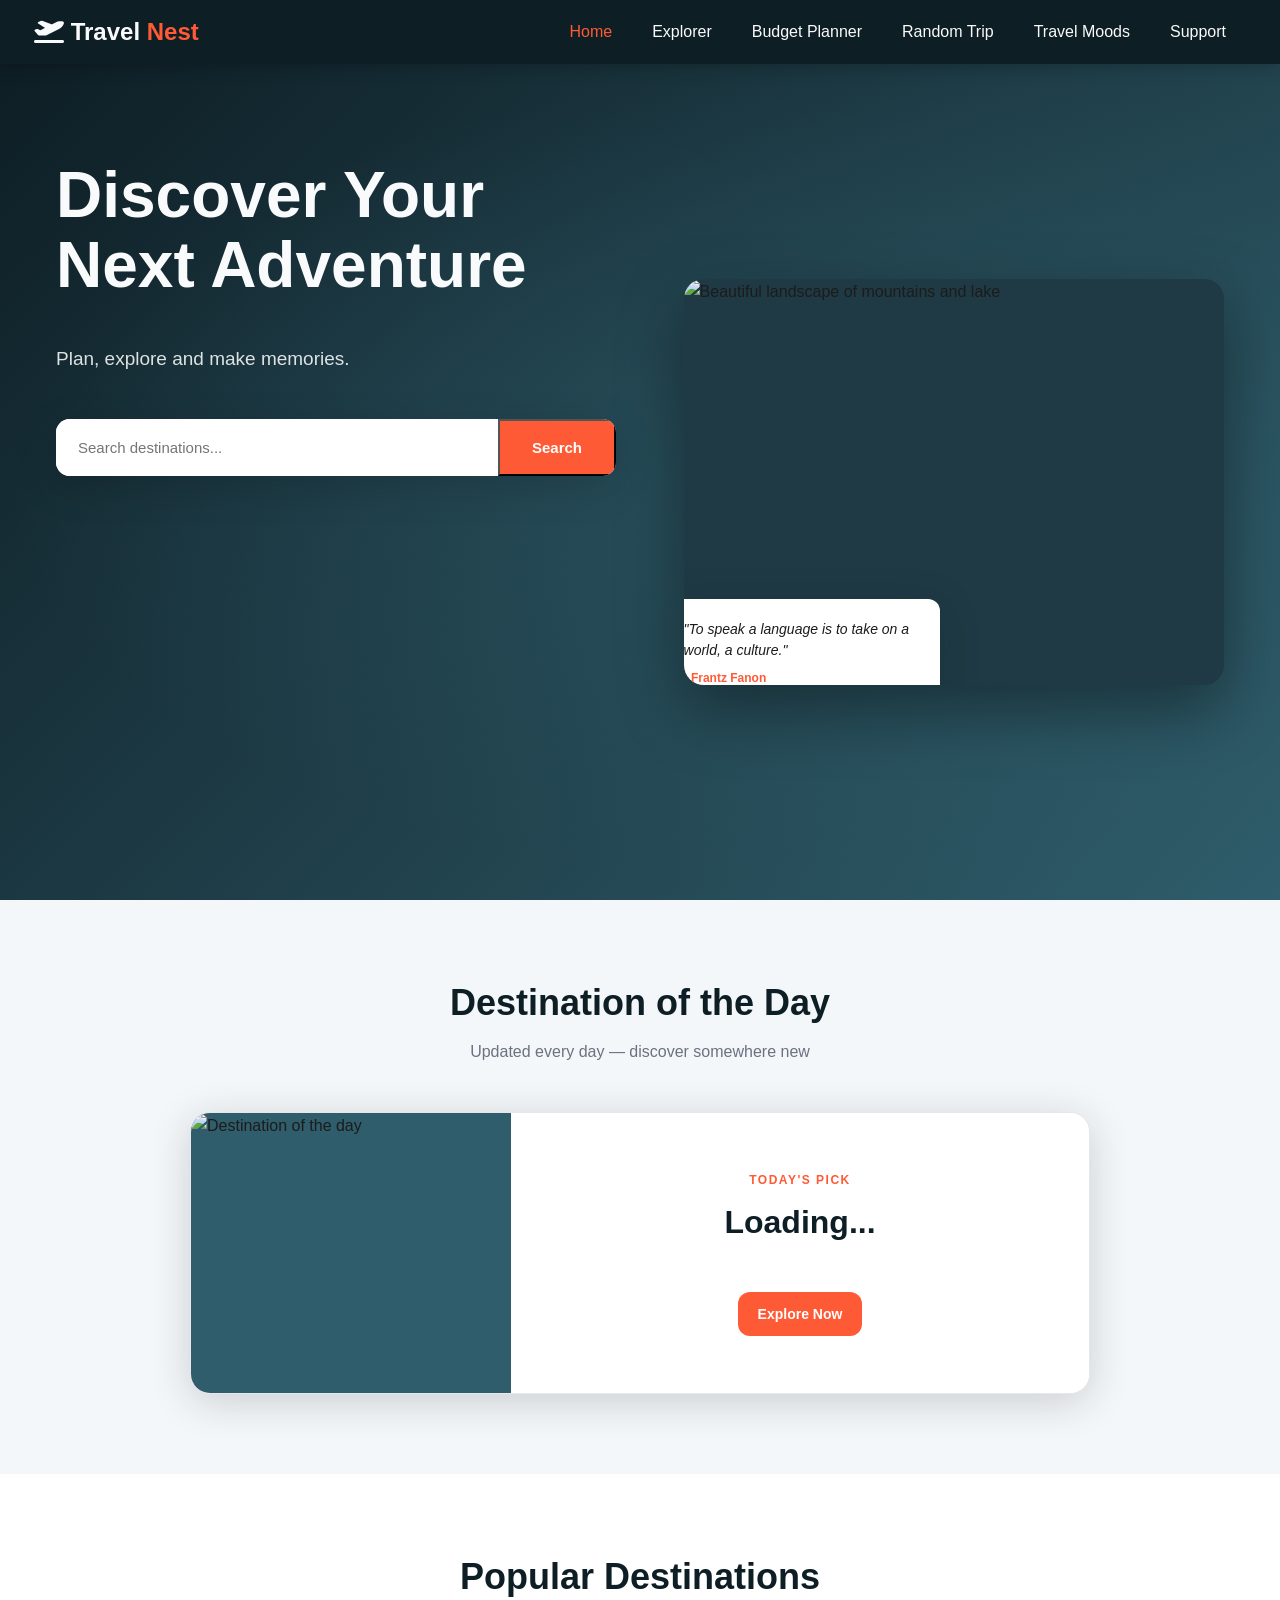
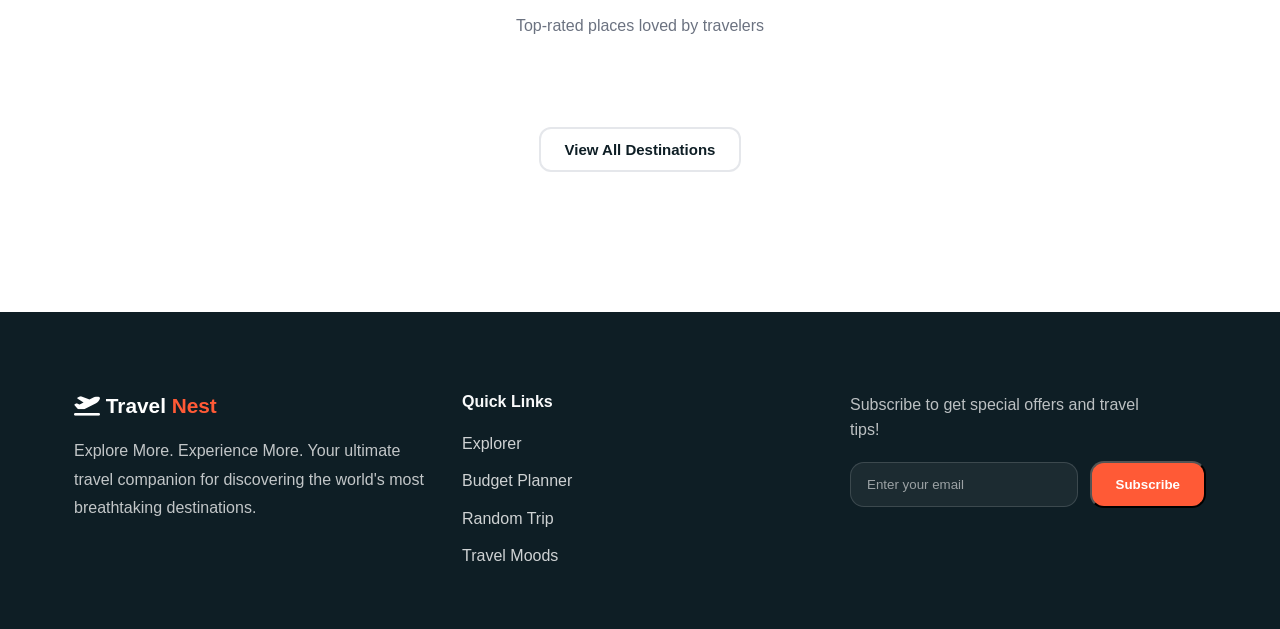
==== index.html @ 87b81a4e "Style: Hide labels in search box and newsletter form for improved UI" ====
<!DOCTYPE html>
<html lang="en">
<head>
    <meta charset="UTF-8">
    <meta name="viewport" content="width=device-width, initial-scale=1.0">
    <title>TravelNest | Find Your Next Adventure</title>
    <link rel="stylesheet" href="main.css">
    <link rel="stylesheet" href="home.css">
    <link rel="stylesheet" href="https://cdnjs.cloudflare.com/ajax/libs/font-awesome/6.4.0/css/all.min.css">
</head>
<body>
    <!-- Navigation bar -->
    <header>
        <nav class="navbar">
            <h2 class="logo"><a href="index.html">
                <i class="fa-solid fa-plane-departure"></i> Travel <span>Nest</span></a></h2>
            <ul class="nav-links">
                <li><a href="index.html" class="nav-link active">Home</a></li>
                <li><a href="explorer.html" class="nav-link">Explorer</a></li>
                <li><a href="budget.html" class="nav-link">Budget Planner</a></li>
                <li><a href="generator.html" class="nav-link">Random Trip</a></li>
                <li><a href="moods.html" class="nav-link">Travel Moods</a></li>
                <li><a href="feedback.html" class="nav-link">Support</a></li>
            </ul>
            <button class="nav-hamburger" id="hamburger">
                <span>-</span>
                <span>-</span>
                <span>-</span>
            </button>
        </nav>
        <div class="nav-mobile-menu" id="mobileMenu">
            <a href="index.html" class="nav-link-mobile">Home</a>
            <a href="explorer.html" class="nav-link-mobile">Explorer</a>
            <a href="budget.html" class="nav-link-mobile">Budget Planner</a>
            <a href="generator.html" class="nav-link-mobile">Random Trip</a>
            <a href="moods.html" class="nav-link-mobile">Travel Moods</a>
            <a href="feedback.html" class="nav-link-mobile">Support</a>
        </div>
    </header>
    <!-- Hero -->
    <section class="hero">
        <div class="hero-text">
            <h1 class="hero-title">Discover Your<br> Next Adventure</h1>
            <p class="hero-subtitle">Plan, explore and make memories.</p>
            <div class="search-box">
                <label for="heroSearch">Search Destinations:</label>
                <input type="text" id="heroSearch" placeholder="Search destinations...">
                <button onclick="heroSearch()">Search</button>
            </div>
        </div>
        <div class="hero-card">
            <div class="hero-image">
                <img src="images/hero-image.jpg" alt="Beautiful landscape of mountains and lake">
                <div class="hero-quote">
                    <p id="quoteText">"To speak a language is to take on a world, a culture."</p>
                    <div class="quote-author" id="quoteAuthor">- Frantz Fanon</div>
                </div>
            </div>
        </div>
    </section>
    <!-- Destination of the day -->
    <section class="destination-of-the-day">
         <div class="container">
            <div class="section-header">
                <h2 id="heading">Destination of the Day</h2>
                <p>Updated every day — discover somewhere new</p>
            </div>
        </div>
        <div class="destination-card card">
            <div class="destination-card-image">
                <img src="" alt="Destination of the day" id="destination-image">
            </div>
            <div class="info">
                <div class="label">Today's pick</div>
                <h3 class="name" id="name">Loading...</h3>
                <div class="country" id="country"></div>
                <p class="desc" id="desc"></p>
                <button class=" button button-primary" onclick="filterByDotd(); navigateTo('explorer')">Explore Now</button>
            </div>
        </div>
    </section>
    <!-- Popular Destinations -->
    <section class="popular-destinations">
        <div class="container">
            <div class="section-header">
                <h2 id="popular-heading">Popular Destinations</h2>
                <p>Top-rated places loved by travelers</p>
            </div>
            <div class="popular-grid" id="popularGrid"></div>
            <button class="button button-outline" onclick="navigateTo('explorer')">View All Destinations</button>
        </div>
    </section>
    <!-- Footer -->
    <footer class="footer">
        <div class="container">
            <div class="footer-logo">
                <h2 class="logo"><a href="index.html">
                <i class="fa-solid fa-plane-departure"></i> Travel <span>Nest</span></a></h2>
                <div>
                    <p>Explore More. Experience More. Your ultimate travel companion for discovering the world's most breathtaking destinations.</p>
                </div>
            </div>
            <div class="footer-links">
                <h4>Quick Links</h4>
                <ul>
                    <li><a href="explorer.html">Explorer</a></li>
                    <li><a href="budget.html">Budget Planner</a></li>
                    <li><a href="generator.html">Random Trip</a></li>
                    <li><a href="moods.html">Travel Moods</a></li>
                </ul>
            </div>
            <div class="news-letter">
                <p>Subscribe to get special offers and travel tips!</p>
                <form onsubmit="newsletter(event)">
                    <label for="email">Email</label>
                    <input type="email" placeholder="Enter your email" required>
                    <button type="submit">Subscribe</button>
                </form>
            </div>
        </div>
    </footer>
    <!-- Destination Modal -->
    <div class="modal-overlay" id="destModal">
        <div class="modal-box">
            <div class="modal-img-wrap">
                <img src="" alt="Destinations" class="modal-img" id="modalImg">
                <button class="modal-close" onclick="closeModal()">✕</button>
            </div>
            <div class="modal-body">
                <h2 class="modal-title" id="modalTitle">Title</h2>
                <div class="modal-country" id="modalCountry"></div>
                <p id="modalDestination"></p>
                <h3>Popular Attractions</h3>
                <ul id="modalAttractions"></ul>
                <h4>Travel Cost Comparison</h4>
                <table class="modal-table" id="modalcostTable">
                    <thead>
                        <tr>
                            <th>Category</th>
                            <th>Budget</th>
                            <th>Mid-range</th>
                            <th>Luxury</th>
                        </tr>
                    </thead>
                    <tbody id="modalCostBody"></tbody>
                </table>
            </div>
        </div>
    </div>
    <script src="main.js"></script>
    <script src="data.js"></script>
    <script src="home.js"></script>
    <script src="explorer.js"></script>
</body>
</html>
---- main.css ----
/* Global styles and variables */
:root {
  --primary: #0E1E25;
  --primary-light: #1F3A44;
  --secondary: #2F5D6B;
  --accent: #FF5A36;
  --accent-light: #FFBA5C;
  --success: #1FA97A;
  --warning: #F59E0B;
  --danger: #EF4444;
  --text-dark: #1C1C1C;
  --text-muted: #6B7280;
  --text-light: #F9FAFB;
  --bg-dark: #0B1216;
  --bg-light: #FFFFFF;
  --bg-soft: #F4F7F9;
  --border: #E5E7EB;
  --shadow: 0 4px 24px rgba(14, 30, 37, 0.12);
  --shadow-lg: 0 8px 40px rgba(14, 30, 37, 0.18);
  --radius: 12px;
  --radius-lg: 20px;
  --transition: 0.3s cubic-bezier(0.4, 0, 0.2, 1);
}

* {
  margin: 0;
  padding: 0;
  box-sizing: border-box;
}

html {
  scroll-behavior: smooth;
}

body {
  background: var(--bg-light);
  font-family: 'poppins', sans-serif;
  color: var(--text-dark);
  font-size: 16px;
  line-height: 1.6;
  overflow-x: hidden;
}

h1,h2,h3,h4,h5,h6 {
  font-family: 'Poppins', sans-serif;
  line-height: 1.3;
}

img {
  max-width: 100%;
  display: block;
}

a {
  text-decoration: none;
  color: inherit;
}

/* Button */
.button {
  display: inline-flex;
  align-items: center;
  gap: 8px;
  padding: 12px 24px;
  border-radius: var(--radius);
  font-weight: 600;
  font-size: 15px;
  transition: all var(--transition);
  position: relative;
  overflow: hidden;
  border: none;
  background: transparent;
  cursor: pointer;
  min-height: 44px;
}

.button::after {
  content: '';
  position: absolute;
  inset: 0;
  background: rgba(255, 255, 255, 0.1);
  opacity: 0;
  transition: opacity var(--transition);
}

.button:hover::after {
  opacity: 1;
}

.button-primary {
  background: var(--accent);
  color: #fff;
}

.button-primary:hover {
  background: #e84d2c;
  transform: translateY(-1px);
  box-shadow: 0 4px 16px rgba(255, 90, 54, 0.4);
}

.button-secondary {
  background: transparent;
  color: var(--text-light);
  border: 2px solid rgba(255, 255, 255, 0.3);
}

.button-secondary:hover {
  border-color: var(--text-light);
  background: rgba(255, 255, 255, 0.08);
}

.button-outline {
  background: transparent;
  color: var(--primary);
  border: 2px solid var(--border);
  justify-content: center;
}

.button-outline:hover {
  border-color: var(--accent);
  color: var(--accent);
}

.button-success {
  background: var(--success);
  color: #fff;
}

input,select,textarea {
  font-family: 'Inter', sans-serif;
  outline: none;
}

.container {
  max-width: 1200px;
  margin: 0 auto;
  padding: 0 24px;
}

.sr-only {
  position: absolute;
  width: 1px;
  height: 1px;
  overflow: hidden;
  clip: rect(0, 0, 0, 0);
}

.card {
  background: #fff;
  border-radius: var(--radius-lg);
  box-shadow: var(--shadow);
  border: 1px solid var(--border);
  overflow: hidden;
  transition: all var(--transition);
}

.card:hover {
  transform: translateY(-4px);
  box-shadow: var(--shadow-lg);
}

/* Section Headers */
.section-header {
  text-align: center;
  margin-bottom: 48px;
}

.section-header h2 {
  font-size: clamp(24px, 4vw, 36px);
  color: var(--primary);
  margin-bottom: 12px;
}

.section-header p {
  color: var(--text-muted);
  font-size: 16px;
  max-width: 560px;
  margin: 0 auto;
}

/*Navigation Bar */
.navbar {
  position: fixed;
  top: 0;
  left: 0;
  right: 0;
  z-index: 1000;
  background: var(--primary);
  padding: 0 24px;
  height: 64px;
  display: flex;
  align-items: center;
  justify-content: space-between;
  box-shadow: 0 2px 16px rgba(0, 0, 0, 0.25);
  transition: background var(--transition);
}

.logo {
  font-weight: 600;
  display: flex;
  align-items:center;
  gap: 0.5rem ;
}

.logo span {
  color: var(--accent);
}

.navbar a {
  color: var(--text-light);
  margin: 0px 10px;
  text-decoration: none;
}

.nav-links {
  display: flex;
  list-style: none;
  margin: 0px 10px;
}

.nav-links li {
  margin: 0px 10px;
}

.nav-links li a {
  color: var(--text-light);
  text-decoration: none;
  font-weight: 500;
  transition: color 0.3s ease;
}

.nav-links li a:hover,
.nav-links li a.active {
  color: var(--accent);
}

.nav-links li a.active {
  color : var(--accent);
}

/* Mobile Navigation */
.nav-hamburger {
  display: none;
  flex-direction: column;
  gap: 5px;
  background: transparent;
  padding: 6px;
}

.nav-hamburger span {
  display: block;
  width: 24px;
  height: 2px;
  background: var(--text-light);
  border-radius: 2px;
  transition: all var(--transition);
}

.nav-hamburger.open span:nth-child(1) {
  transform: translateY(7px) rotate(45deg);
}

.nav-hamburger.open span:nth-child(2) {
  opacity: 0;
}

.nav-hamburger.open span:nth-child(3) {
  transform: translateY(-7px) rotate(-45deg);
}

.nav-mobile-menu {
  display: none;
  position: fixed;
  top: 64px;
  left: 0;
  right: 0;
  background: var(--primary);
  z-index: 999;
  padding: 16px 24px;
  flex-direction: column;
  gap: 4px;
  box-shadow: 0 8px 24px rgba(0, 0, 0, 0.3);
}

.nav-mobile-menu.open {
  display: flex;
}

.nav-mobile-menu a {
  color: rgba(249, 250, 251, 0.8);
  padding: 12px 16px;
  border-radius: 8px;
  font-weight: 500;
  transition: all var(--transition);
  display: block;
}

.nav-mobile-menu a:hover {
  color: var(--text-light);
  background: rgba(255, 90, 54, 0.15);
}

/* Footer */
.footer {
  background: var(--primary);
  color: var(--text-light);
  padding: 60px 24px 40px;
}

.footer .container {
  max-width: 1180px;
  margin: 0 auto;
  display: flex;
  flex-wrap: wrap;
  gap: 32px;
  justify-content: space-between;
  align-items: flex-start;
}

.footer-logo,.footer-links,.news-letter {
  flex: 1 1 260px;
  min-width: 220px;
}

.footer-logo {
  display: flex;
  gap: 18px;
  flex-direction: column;
}

.footer-logo .logo {
  color: #fff;
  font-size: 1.3rem;
}

.footer-logo .logo span {
  color: var(--accent);
}

.footer-logo h3 {
  font-size: 1rem;
  color: var(--text-light);
  margin-top: 0;
}

.footer-logo p {
  max-width: 420px;
  color: rgba(255, 255, 255, 0.75);
  line-height: 1.8;
}

.footer-links h4 {
  font-size: 1rem;
  margin-bottom: 18px;
  color: var(--text-light);
}

.footer-links ul {
  list-style: none;
  display: flex;
  flex-direction: column;
  gap: 12px;
}

.footer-links li a {
  color: rgba(255, 255, 255, 0.8);
  transition: color var(--transition);
}

.footer-links li a:hover {
  color: var(--accent-light);
}

.news-letter p {
  color: rgba(255, 255, 255, 0.72);
  margin-bottom: 18px;
  max-width: 320px;
}

.news-letter form {
  display: flex;
  gap: 12px;
  align-items: center;
}

.news-letter input {
  flex: 1;
  min-width: 0;
  padding: 14px 16px;
  border-radius: 14px;
  border: 1px solid rgba(255, 255, 255, 0.14);
  background: rgba(255, 255, 255, 0.06);
  color: #fff;
}

.news-letter input::placeholder {
  color: rgba(255, 255, 255, 0.56);
}

.news-letter button {
  background: var(--accent);
  color: #fff;
  padding: 14px 24px;
  border-radius: 14px;
  font-weight: 600;
  transition: background var(--transition);
  white-space: nowrap;
}

.news-letter label {
  display: none;
}

.news-letter button:hover {
  background: var( --danger);
}

/* Custom Select Dropdown */
.custom-select {
  position: relative;
  width: 100%;
}

.custom-select-btn {
  width: 100%;
  padding: 12px 16px;
  border: 2px solid var(--border);
  border-radius: 10px;
  font-size: 15px;
  background: var(--bg-soft);
  color: var(--text-muted);
  text-align: left;
  display: flex;
  justify-content: space-between;
  align-items: center;
  cursor: pointer;
  transition: border-color var(--transition), background var(--transition);
  min-height: 44px;
}

.custom-select-btn.has-value {
  color: var(--text-dark);
}

.custom-select-btn.open,
.custom-select-btn:focus {
  border-color: var(--accent);
  background: #fff;
  outline: none;
}

.custom-select-arrow {
  flex-shrink: 0;
  font-size: 13px;
  margin-left: 8px;
  transition: transform var(--transition);
  color: var(--text-muted);
}

.custom-select-btn.open .custom-select-arrow {
  transform: rotate(180deg);
}

.custom-select-list {
  display: none;
  position: absolute;
  top: calc(100% + 4px);
  left: 0;
  right: 0;
  background: #fff;
  border: 1px solid var(--border);
  border-radius: 10px;
  box-shadow: var(--shadow-lg);
  max-height: 220px;
  overflow-y: auto;
  z-index: 200;
  list-style: none;
  padding: 4px 0;
}

.custom-select-list.open {
  display: block;
}

.custom-select-list li {
  padding: 10px 16px;
  font-size: 14px;
  cursor: pointer;
  color: var(--text-dark);
  transition: background var(--transition);
  white-space: nowrap;
  overflow: hidden;
  text-overflow: ellipsis;
}

.custom-select-list li:hover {
  background: var(--bg-soft);
  color: var(--accent);
}

.custom-select-list li.selected {
  background: rgba(255, 90, 54, 0.08);
  color: var(--accent);
  font-weight: 600;
}

.custom-select.error .custom-select-btn {
  border-color: var(--danger);
}

/* Dark variant (used on dark hero backgrounds) */
.custom-select-dark .custom-select-btn {
  background: rgba(255, 255, 255, 0.1);
  border-color: rgba(255, 255, 255, 0.2);
  color: rgba(255, 255, 255, 0.85);
}

.custom-select-dark .custom-select-btn.has-value {
  color: #fff;
}

.custom-select-dark .custom-select-btn.open,
.custom-select-dark .custom-select-btn:focus {
  background: rgba(255, 255, 255, 0.18);
  border-color: rgba(255, 255, 255, 0.5);
  color: #fff;
}

.custom-select-dark .custom-select-arrow {
  color: rgba(255, 255, 255, 0.6);
}

/* responsiveness */
@media (max-width: 1024px) {
  .hero {
    grid-template-columns: 1fr;
    padding: 60px 40px;
  }

  .hero-card {
    display: none;
  }

  .footer {
    grid-template-columns: 1fr 1fr;
  }

  .destination-card {
    grid-template-columns: 260px 1fr;
  }

  .generator-grid {
    grid-template-columns: 1fr;
  }

  .budget-grid {
    grid-template-columns: 1fr;
  }

  .feedback-grid {
    grid-template-columns: 1fr;
  }
}

@media (max-width: 768px) {
  .nav-links {
    display: none;
  }

  .section-header {
    margin-bottom: 32px;
  }

  .budget-body,
  .generator-body,
  .mood-body,
  .feedback-body,
  .explorer-body {
    padding: 40px 0;
  }

  .destination-of-the-day,
  .popular-destinations {
    padding: 48px 0;
  }

  .nav-hamburger {
    display: flex;
  }

  .hero {
    padding: 48px 24px;
  }

  .destination-card {
    grid-template-columns: 1fr;
  }

  .destination-card-image {
    min-height: 220px;
  }

  .explorer-filter {
    flex-direction: column;
  }

  .explorer-search {
    width: 100%;
  }

  .filter-select {
    width: 100%;
  }

  .footer {
    grid-template-columns: 1fr;
    gap: 32px;
  }

  .news-letter form {
    width: 100%;
  }

  .modal-overlay {
    padding: 12px;
  }

  .modal-body {
    padding: 20px;
  }

  .modal-title {
    font-size: 22px;
  }

  .modal-img {
    height: 180px;
  }

  .modal-table {
    display: block;
    overflow-x: auto;
    white-space: nowrap;
  }

  .modal-table th,
  .modal-table td {
    padding: 8px 10px;
    font-size: 13px;
  }
}

@media (max-width: 480px) {
  .container {
    padding: 0 16px;
  }

  .search-box {
    flex-direction: column;
    border-radius: 10px;
  }

  .search-box input {
    border-radius: 10px;
  }

  .search-box button {
    border-radius: 10px;
    width: 100%;
  }

  .news-letter form {
    flex-direction: column;
  }

  .news-letter input,
  .news-letter button {
    width: 100%;
    border-radius: 10px;
  }
}
---- home.css ----
/* Hero section */ 
.hero {
  min-height: calc(100vh - 64px);
  background: linear-gradient(135deg, var(--primary) 0%, var(--secondary) 100%);
  display: grid;
  grid-template-columns: 1.2fr 1.1fr;
  grid-template-rows: auto 1fr;
  grid-template-areas:
    "text card"
    "stats card";
  align-items: start;
  gap: 38px;
  padding: 72px 56px;
  position: relative;
  overflow: hidden;
  margin-top: 64px;
}

.hero::before {
  content: '';
  position: absolute;
  inset: 0;
  background: radial-gradient(ellipse at 70% 50%, rgba(47, 93, 107, 0.6) 0%, transparent 70%);
}

.hero-text {
  position: relative;
  z-index: 1;
  grid-area: text;
  display: flex;
  flex-direction: column;
  gap: 24px;
  justify-content: flex-start;
  padding-top: 24px;
  max-width: 560px;
}

.hero-title {
  font-size: clamp(42px, 5vw, 64px);
  color: var(--text-light);
  font-weight: 800;
  line-height: 1.1;
  margin-bottom: 18px;
}

.hero-subtitle {
  color: rgba(249, 250, 251, 0.88);
  font-size: 19px;
  margin-bottom: 20px;
  line-height: 1.7;
  max-width: 520px;
}

.search-box {
  display: flex;
  gap: 0;
  width: 100%;
  background: #fff;
  border-radius: 14px;
  overflow: hidden;
  box-shadow: 0 10px 40px rgba(0, 0, 0, 0.15);
  margin-bottom: 28px;
}

.search-box label {
  display: none;
}

.search-box input {
  flex: 1;
  padding: 18px 22px;
  border: none;
  font-size: 15px;
  color: var(--text-dark);
}

.search-box button {
  background: var(--accent);
  color: #fff;
  padding: 18px 32px;
  font-weight: 600;
  font-size: 15px;
  transition: background var(--transition);
  white-space: nowrap;
}

.search-box button:hover {
  background: var( --danger);
}

.hero-card {
  position: relative;
  z-index: 1;
  grid-area: card;
  align-self: center;
}

.hero-image {
  border-radius: var(--radius-lg);
  overflow: hidden;
  box-shadow: 0 24px 64px rgba(0, 0, 0, 0.4);
  aspect-ratio: 4/3;
  min-height: 360px;
  background: var(--primary-light);
  position: relative;
}

.hero-image img {
  width: 100%;
  height: 100%;
  object-fit: cover;
}

.hero-quote {
  position: absolute;
  bottom: -24px;
  left: -24px;
  background: #fff;
  border-radius: var(--radius);
  padding: 20px 24px;
  box-shadow: var(--shadow-lg);
  max-width: 280px;
  animation: floatCard 4s ease-in-out infinite;
}

@keyframes floatCard {

  0%,
  100% {
    transform: translateY(0)
  }

  50% {
    transform: translateY(-8px)
  }
}

.hero-quote p {
  font-size: 14px;
  font-style: italic;
  color: var(--text-dark);
  line-height: 1.5;
}

.hero-quote .quote-author {
  font-size: 12px;
  font-weight: 600;
  color: var(--accent);
  margin-top: 8px;
}

#quoteText {
  transition: opacity 0.5s;
}

/* Destination of the day section */
.destination-of-the-day {
  padding: 80px 0;
  background: var(--bg-soft);
}

.destination-card {
  display: grid;
  grid-template-columns: 320px 1fr;
  gap: 0;
  border-radius: var(--radius-lg);
  overflow: hidden;
  box-shadow: var(--shadow-lg);
  max-width: 900px;
  margin: 0 auto;
}

.destination-card-image {
  background: var(--secondary);
  min-height: 280px;
  position: relative;
  overflow: hidden;
}

.destination-card-image img {
  width: 100%;
  height: 100%;
  object-fit: cover;
  transition: transform 0.6s;
}

.destination-card:hover .destination-card-image img {
  transform: scale(1.06);
}

.info {
  background: #fff;
  padding: 40px;
  display: flex;
  flex-direction: column;
  justify-content: center;
  text-align: center;
}

.label {
  font-size: 12px;
  font-weight: 700;
  letter-spacing: 1.5px;
  text-transform: uppercase;
  color: var(--accent);
  margin-bottom: 12px;
}

.name {
  font-size: 32px;
  font-weight: 800;
  color: var(--primary);
  margin-bottom: 8px;
}

.country {
  color: var(--text-muted);
  font-size: 15px;
  margin-bottom: 16px;
}

.desc {
  color: var(--text-muted);
  line-height: 1.7;
  margin-bottom: 24px;
}

.destination-card .button {
  padding: 10px 20px;
  font-size: 14px;
  align-self: center;
}

/* Popular Destinations */
.popular-destinations {
  padding: 80px 0;
}

.popular-grid {
  display: grid;
  grid-template-columns: repeat(auto-fill, minmax(260px, 1fr));
  gap: 24px;
}

.popular-destination-card {
  cursor: pointer;
}

.popular-destination-card-img {
  aspect-ratio: 16/10;
  overflow: hidden;
  position: relative;
}

.popular-destination-card-img img {
  width: 100%;
  height: 100%;
  object-fit: cover;
  transition: transform 0.5s;
}

.popular-destination-card:hover .popular-destination-card-img img {
  transform: scale(1.08);
}

.popular-destination-card-overlay {
  position: absolute;
  inset: 0;
  background: linear-gradient(to top, rgba(14, 30, 37, 0.8) 0%, transparent 60%);
}

.popular-destination-card-badge {
  position: absolute;
  top: 12px;
  right: 12px;
  background: var(--accent);
  color: #fff;
  font-size: 11px;
  font-weight: 700;
  padding: 4px 10px;
  border-radius: 20px;
}

.popular-destination-card-body {
  padding: 16px;
}

.popular-destination-card-name {
  font-family: 'Poppins', sans-serif;
  font-weight: 700;
  font-size: 17px;
  color: var(--primary);
}

.popular-destination-card-country {
  font-size: 13px;
  color: var(--text-muted);
  margin-top: 2px;
}

.popular-destinations .container {
  text-align: center;
}

.popular-destinations .button-outline {
  margin: 40px auto 0;
}

.footer {
  padding: 80px 24px 60px;
  margin-top: 60px;
}

/* Destination Modal */
.modal-overlay {
  position: fixed;
  inset: 0;
  background: rgba(0, 0, 0, 0.6);
  z-index: 2000;
  display: flex;
  align-items: center;
  justify-content: center;
  padding: 24px;
  opacity: 0;
  pointer-events: none;
  transition: opacity var(--transition);
}

.modal-overlay.open {
  opacity: 1;
  pointer-events: all;
}

.modal-box {
  background: #fff;
  border-radius: var(--radius-lg);
  max-width: 640px;
  width: 100%;
  max-height: 90vh;
  overflow-y: auto;
  transform: scale(0.95);
  transition: transform var(--transition);
}

.modal-overlay.open .modal-box {
  transform: scale(1);
}

.modal-img {
  width: 100%;
  height: 240px;
  object-fit: cover;
}

.modal-body {
  padding: 32px;
}

.modal-title {
  font-size: 28px;
  font-weight: 800;
  color: var(--primary);
  margin-bottom: 4px;
}

.modal-country {
  color: var(--text-muted);
  margin-bottom: 16px;
}

.modal-body h4 {
  font-family: 'Poppins', sans-serif;
  font-weight: 600;
  color: var(--primary);
  margin: 20px 0 10px;
}

.modal-body p {
  color: var(--text-muted);
  line-height: 1.7;
}

.modal-body ul {
  list-style: none;
  display: flex;
  flex-direction: column;
  gap: 8px;
}

.modal-body ul li::before {
  color: var(--accent);
  margin-right: 8px;
}

.modal-table {
  width: 100%;
  border-collapse: collapse;
  margin-top: 8px;
}

.modal-table th {
  background: var(--primary);
  color: var(--text-light);
  padding: 10px 14px;
  text-align: left;
  font-size: 13px;
}

.modal-table td {
  padding: 10px 14px;
  border-bottom: 1px solid var(--border);
  font-size: 14px;
}

.modal-table tr:last-child td {
  border-bottom: none;
}

.modal-close {
  position: absolute;
  top: 16px;
  right: 16px;
  background: rgba(0, 0, 0, 0.4);
  color: #fff;
  border-radius: 50%;
  width: 36px;
  height: 36px;
  font-size: 18px;
  display: flex;
  align-items: center;
  justify-content: center;
  transition: background var(--transition);
  z-index: 10;
}

.modal-close:hover {
  background: var(--accent);
}

.modal-img-wrap {
  position: relative;
}

@media (max-width: 768px) {
  .hero {
    min-height: unset;
    padding: 48px 24px;
    grid-template-columns: 1fr;
    grid-template-areas: "text";
    grid-template-rows: auto;
  }

  .destination-card {
    grid-template-columns: 1fr;
  }

  .destination-card-image {
    min-height: 220px;
  }

  .info {
    padding: 28px 20px;
  }

  .name {
    font-size: 24px;
  }

  .popular-grid {
    grid-template-columns: repeat(auto-fill, minmax(160px, 1fr));
  }
}

@media (max-width: 480px) {
  .hero {
    padding: 40px 20px;
  }

  .hero-title {
    font-size: 34px;
  }

  .hero-subtitle {
    font-size: 16px;
  }
}
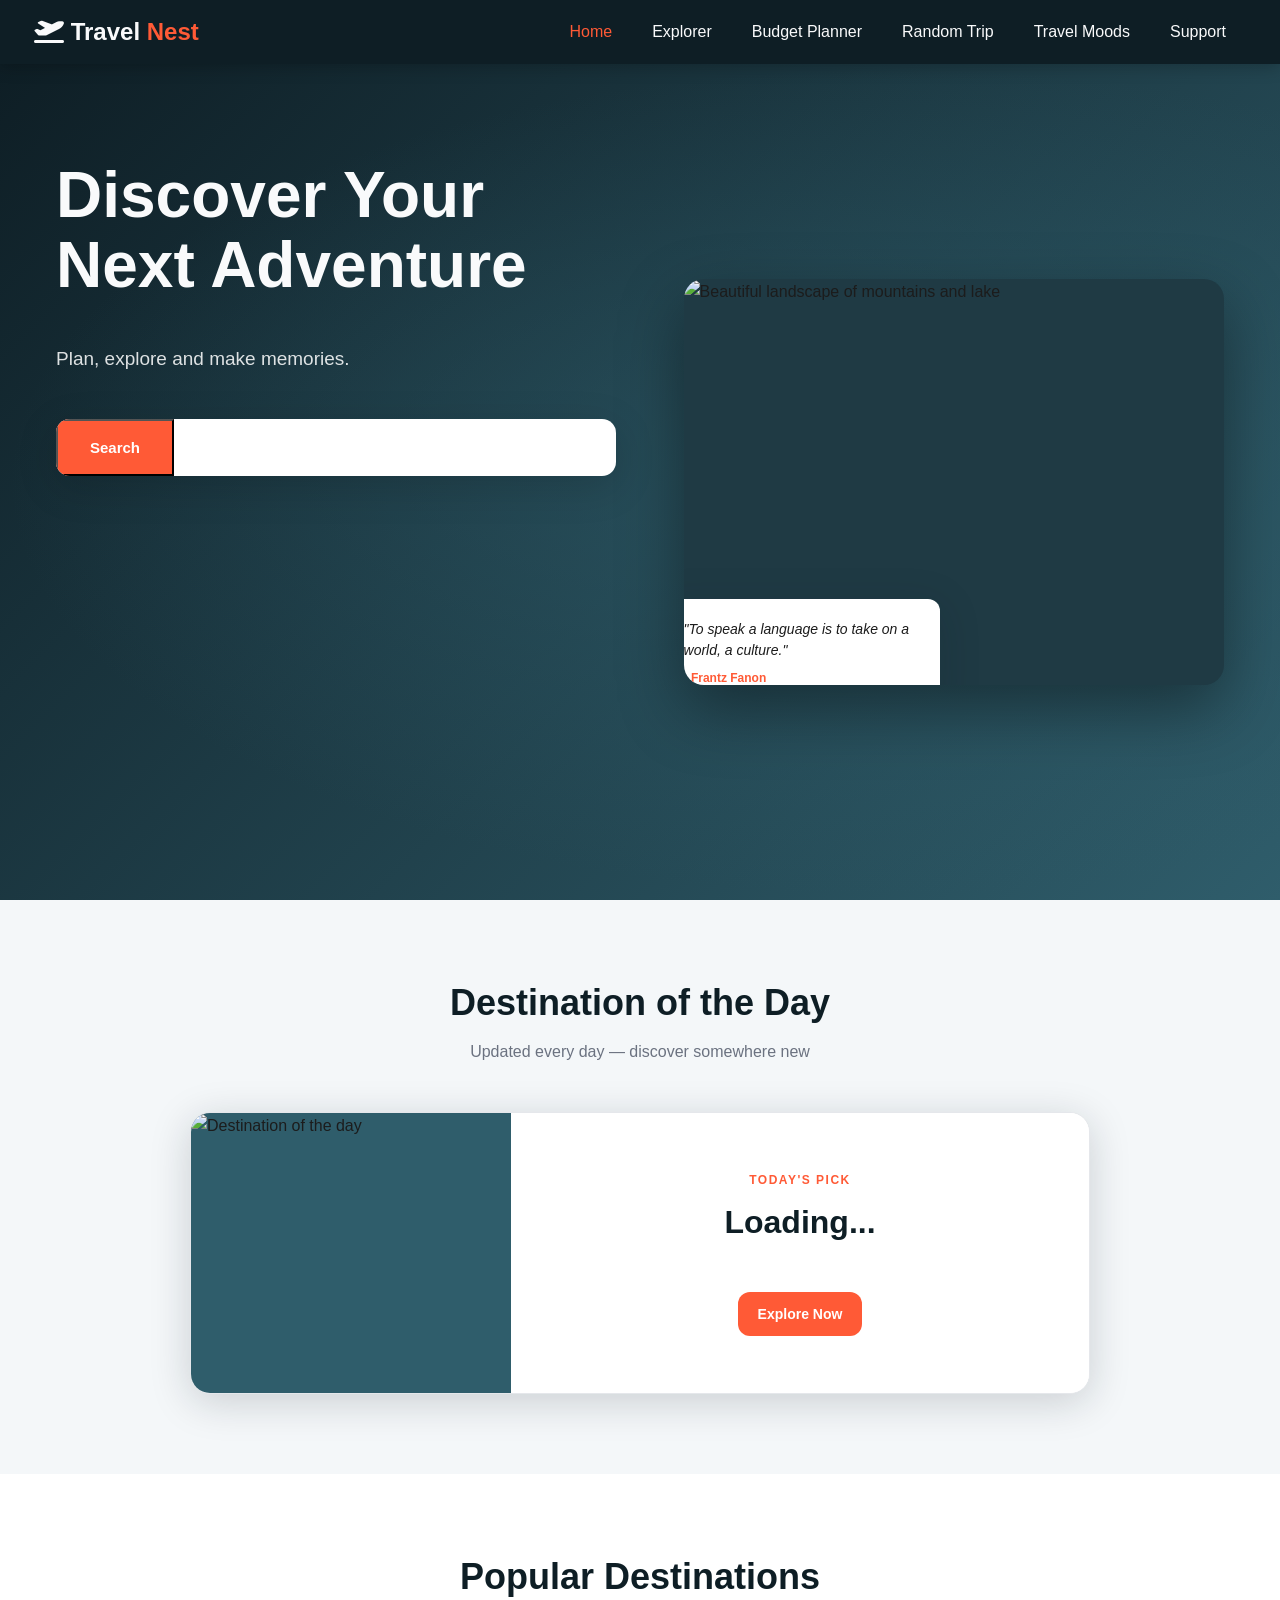
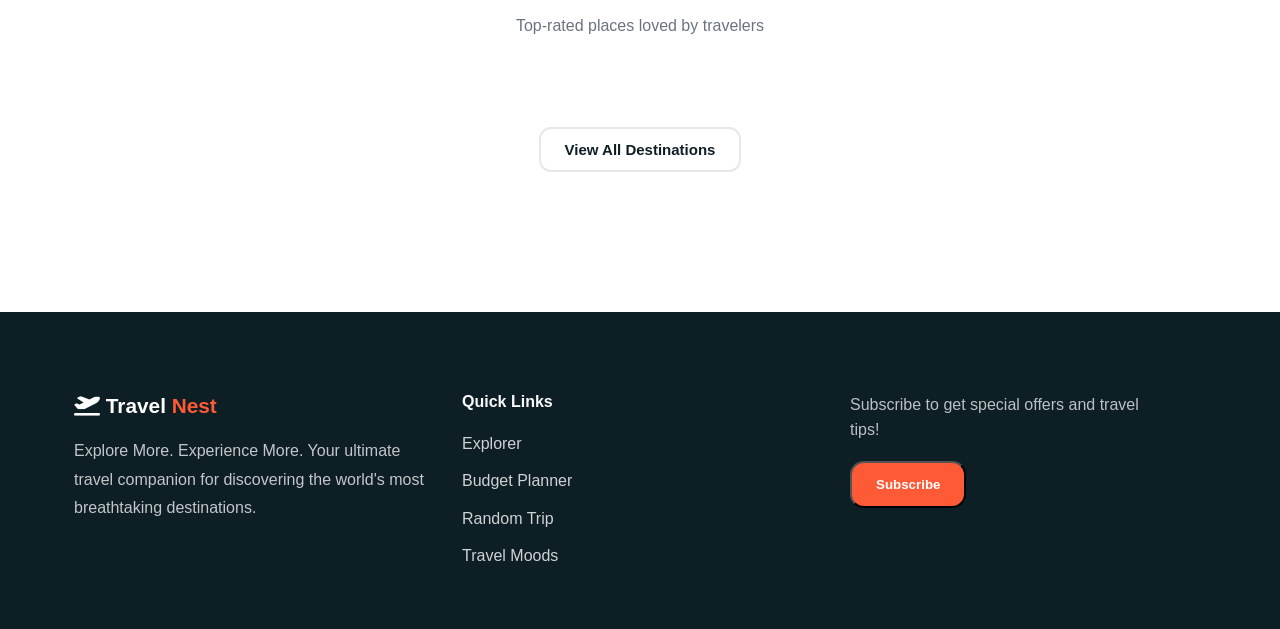
==== commit 6d07d76c: "Style: Adjust label placement in search box and newsletter form for improved accessibility" ====
--- a/index.html
+++ b/index.html
@@ -43,8 +43,8 @@
             <h1 class="hero-title">Discover Your<br> Next Adventure</h1>
             <p class="hero-subtitle">Plan, explore and make memories.</p>
             <div class="search-box">
-                <label for="heroSearch">Search Destinations:</label>
-                <input type="text" id="heroSearch" placeholder="Search destinations...">
+                <label for="heroSearch">Search Destinations
+                <input type="text" id="heroSearch" placeholder="Search destinations..."></label>
                 <button onclick="heroSearch()">Search</button>
             </div>
         </div>
@@ -112,8 +112,8 @@
             <div class="news-letter">
                 <p>Subscribe to get special offers and travel tips!</p>
                 <form onsubmit="newsletter(event)">
-                    <label for="email">Email</label>
-                    <input type="email" placeholder="Enter your email" required>
+                    <label for="email">Email 
+                        <input type="email" placeholder="Enter your email" required></label>
                     <button type="submit">Subscribe</button>
                 </form>
             </div>
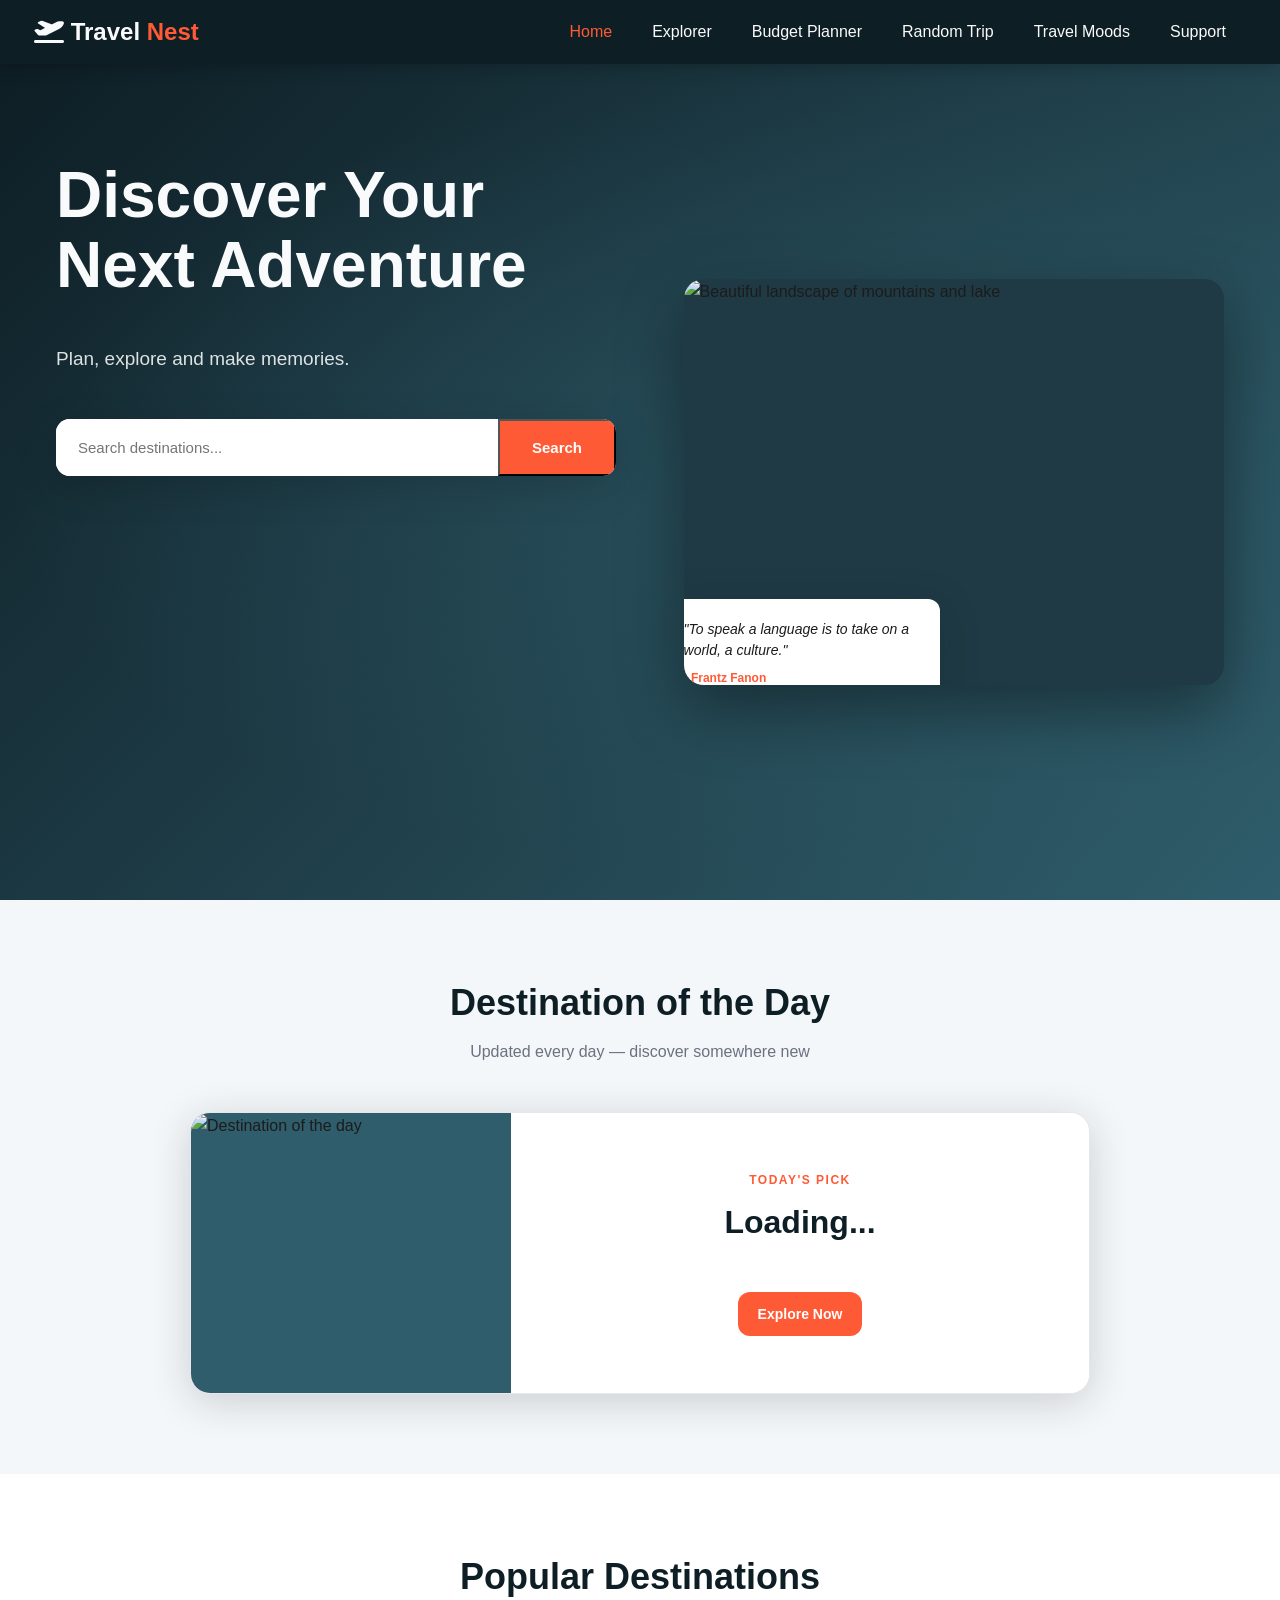
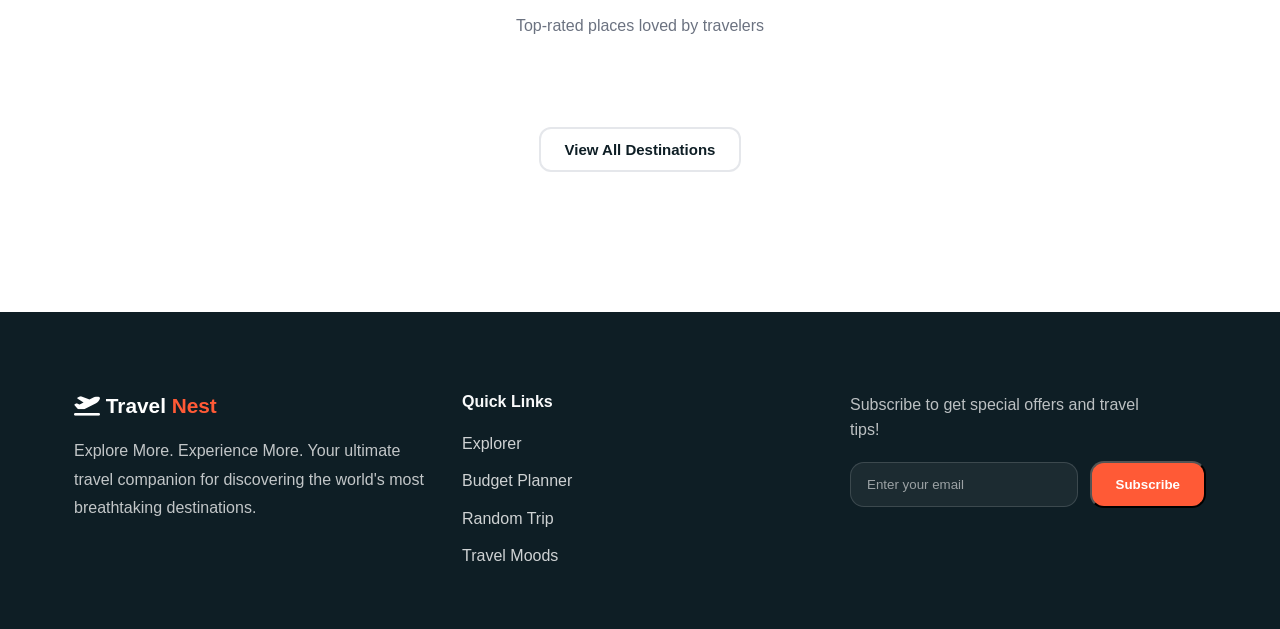
==== commit a1757052: "Style: Improve label formatting in search box and newsletter form for better accessibility" ====
--- a/index.html
+++ b/index.html
@@ -43,8 +43,8 @@
             <h1 class="hero-title">Discover Your<br> Next Adventure</h1>
             <p class="hero-subtitle">Plan, explore and make memories.</p>
             <div class="search-box">
-                <label for="heroSearch">Search Destinations
-                <input type="text" id="heroSearch" placeholder="Search destinations..."></label>
+                <label for="heroSearch">Search Destinations: </label>
+                <input type="text" id="heroSearch" placeholder="Search destinations...">
                 <button onclick="heroSearch()">Search</button>
             </div>
         </div>
@@ -112,8 +112,8 @@
             <div class="news-letter">
                 <p>Subscribe to get special offers and travel tips!</p>
                 <form onsubmit="newsletter(event)">
-                    <label for="email">Email 
-                        <input type="email" placeholder="Enter your email" required></label>
+                    <label for="email">Email</label>
+                    <input type="email" placeholder="Enter your email" required>
                     <button type="submit">Subscribe</button>
                 </form>
             </div>
